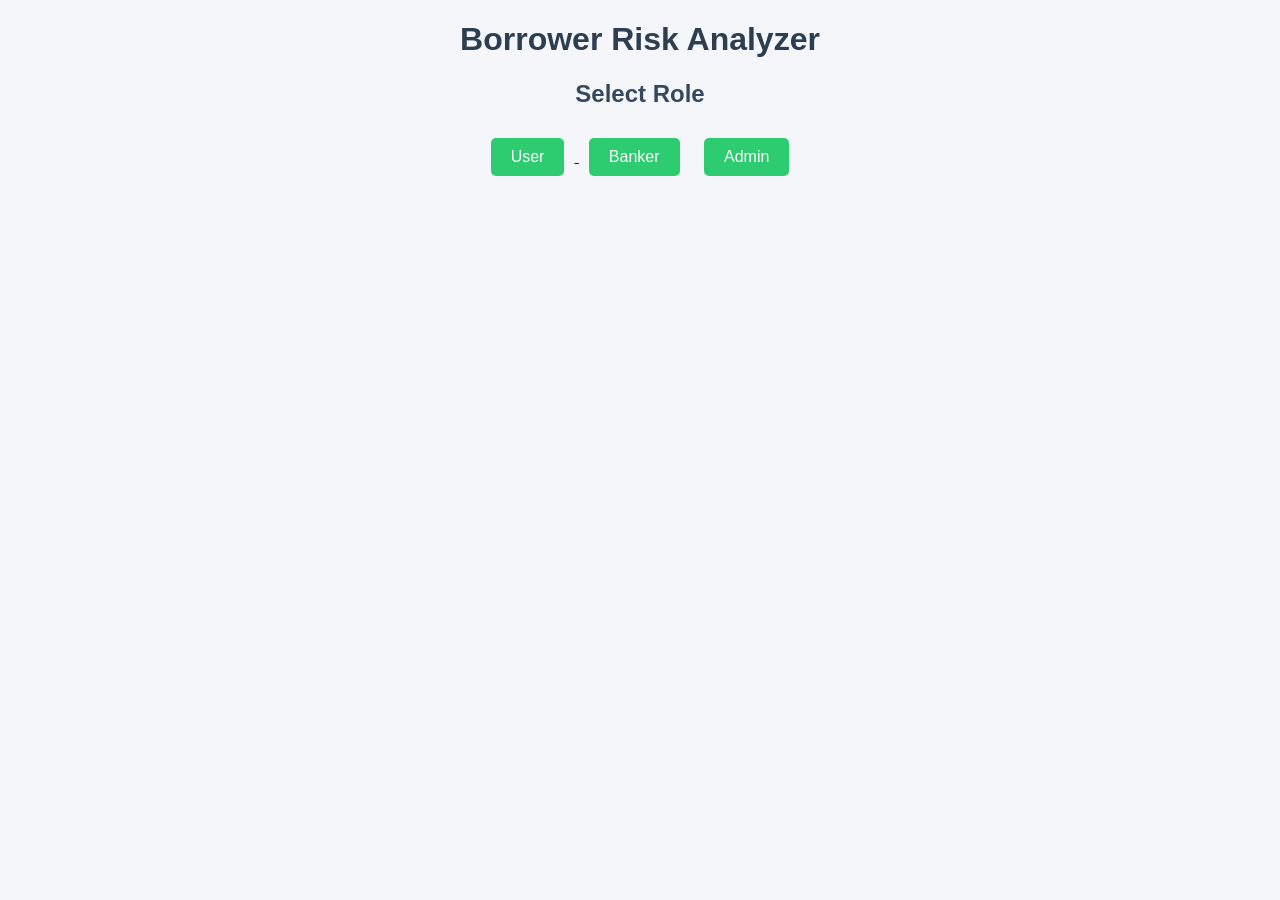
==== frontend/index.html @ 5405309b "Connected CSS styling to frontend pages" ====
<!DOCTYPE html>
<html>
<head>
    <title>Borrower Risk Analyzer</title>
    <link rel="stylesheet" href="style.css">
</head>

<body>

<h1>Borrower Risk Analyzer</h1>

<h2>Select Role</h2>

<a href="register.html">
<button>User</button>
</a>

<button>Banker</button>
<button>Admin</button>

</body>
</html>
---- frontend/style.css ----
body{
font-family: Arial, sans-serif;
background-color:#f4f6f9;
text-align:center;
}

h1{
color:#2c3e50;
}

h2{
color:#34495e;
}

button{
background-color:#2ecc71;
color:white;
border:none;
padding:10px 20px;
font-size:16px;
margin:10px;
cursor:pointer;
border-radius:5px;
}

button:hover{
background-color:#27ae60;
}

input{
padding:8px;
margin:5px;
width:200px;
}
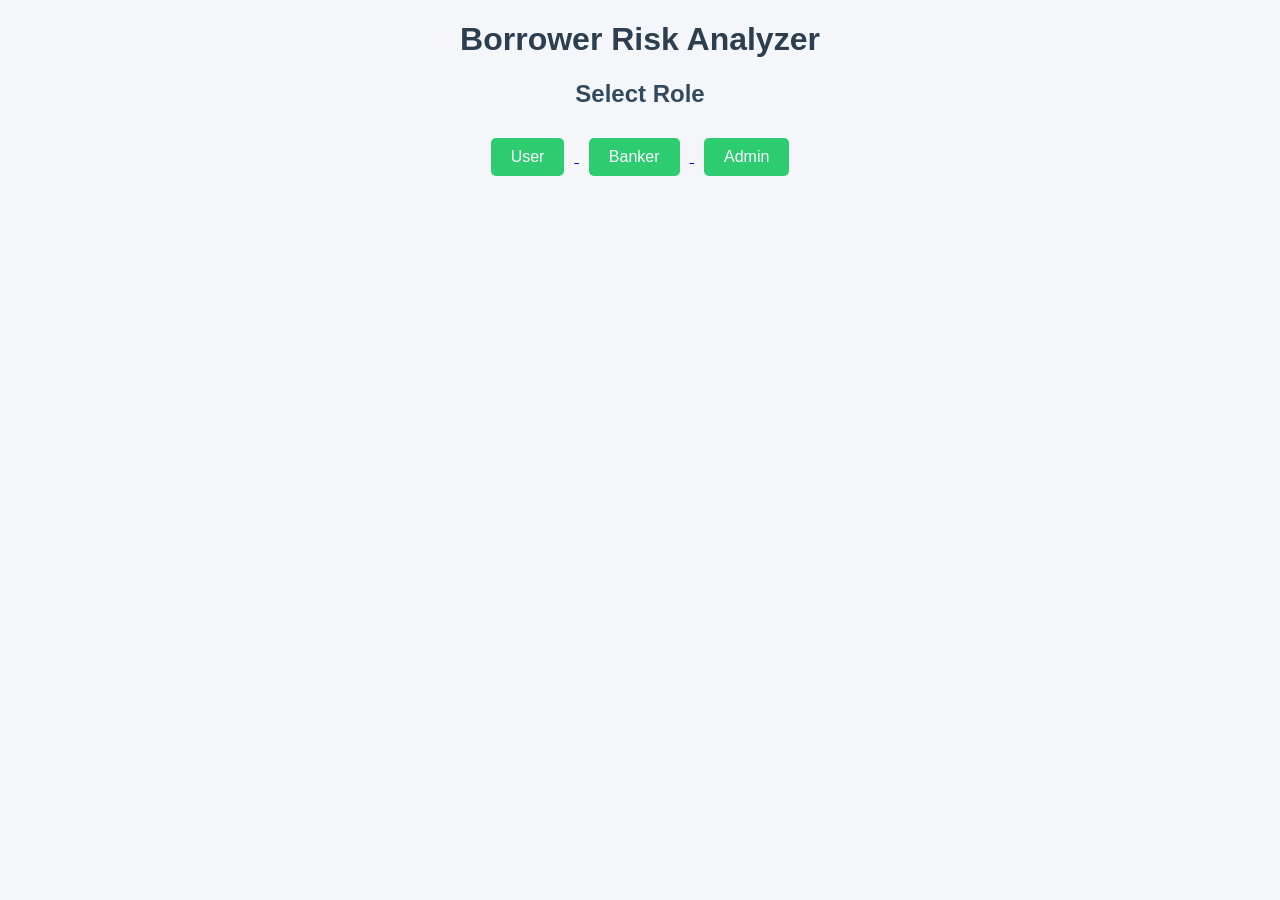
==== commit cbcefc4d: "Connected banker dashboard" ====
--- a/frontend/index.html
+++ b/frontend/index.html
@@ -15,7 +15,10 @@
 <button>User</button>
 </a>
 
+<a href="banker_dashboard.html">
 <button>Banker</button>
+</a>
+    
 <button>Admin</button>
 
 </body>
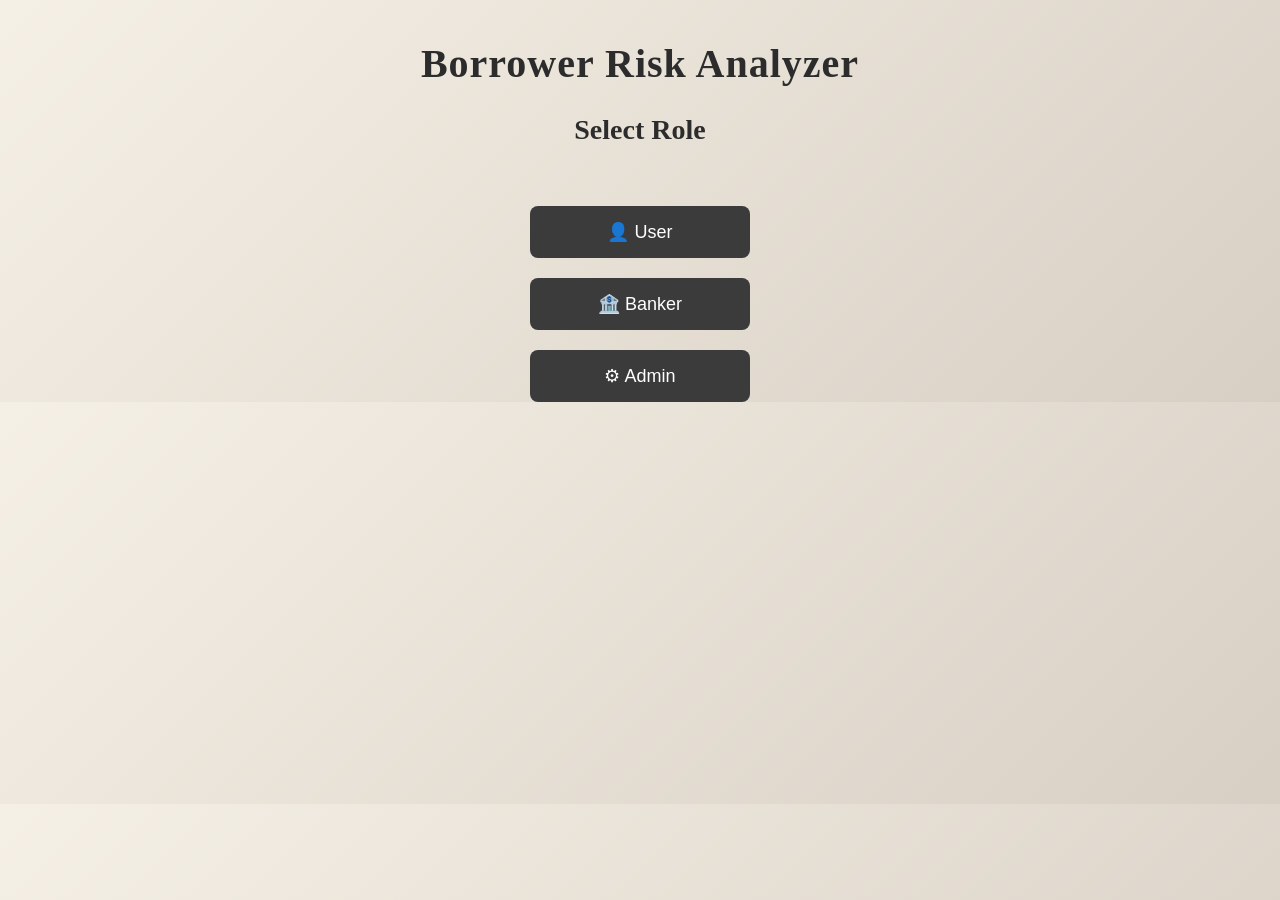
==== commit c838fee1: "Add popups for user, banker, and admin logins" ====
--- a/frontend/index.html
+++ b/frontend/index.html
@@ -1,8 +1,9 @@
 <!DOCTYPE html>
 <html>
+
 <head>
-    <title>Borrower Risk Analyzer</title>
-    <link rel="stylesheet" href="style.css">
+<title>Borrower Risk Analyzer</title>
+<link rel="stylesheet" href="style.css">
 </head>
 
 <body>
@@ -11,15 +12,86 @@
 
 <h2>Select Role</h2>
 
-<a href="register.html">
-<button>User</button>
-</a>
+<div class="buttons">
 
-<a href="banker_dashboard.html">
-<button>Banker</button>
-</a>
-    
-<button>Admin</button>
+<button onclick="openPopup('userPopup')">👤 User</button>
+
+<button onclick="openPopup('bankerPopup')">🏦 Banker</button>
+
+<button onclick="openPopup('adminPopup')">⚙ Admin</button>
+
+</div>
+
+
+<!-- USER POPUP -->
+
+<div id="userPopup" class="popup">
+<div class="popup-content">
+
+<span class="close" onclick="closePopup('userPopup')">&times;</span>
+
+<h2>User Login</h2>
+
+<input type="text" placeholder="Phone Number"><br><br>
+<input type="password" placeholder="Password"><br><br>
+
+<button onclick="location.href='loan_check.html'">Login</button>
+
+<br><br>
+
+<button onclick="location.href='register.html'">Create Account</button>
+
+</div>
+</div>
+
+
+<!-- BANKER POPUP -->
+
+<div id="bankerPopup" class="popup">
+<div class="popup-content">
+
+<span class="close" onclick="closePopup('bankerPopup')">&times;</span>
+
+<h2>Banker Login</h2>
+
+<input type="text" placeholder="Banker ID"><br><br>
+<input type="password" placeholder="Password"><br><br>
+
+<button onclick="location.href='banker_dashboard.html'">Login</button>
+
+</div>
+</div>
+
+
+<!-- ADMIN POPUP -->
+
+<div id="adminPopup" class="popup">
+<div class="popup-content">
+
+<span class="close" onclick="closePopup('adminPopup')">&times;</span>
+
+<h2>Admin Login</h2>
+
+<input type="text" placeholder="Admin ID"><br><br>
+<input type="password" placeholder="Password"><br><br>
+
+<button>Login</button>
+
+</div>
+</div>
+
+
+<script>
+
+function openPopup(id){
+document.getElementById(id).style.display = "block";
+}
+
+function closePopup(id){
+document.getElementById(id).style.display = "none";
+}
+
+</script>
 
 </body>
 </html>
--- a/frontend/style.css
+++ b/frontend/style.css
@@ -1,34 +1,118 @@
+/* Whole Website Styling */
 body{
-font-family: Arial, sans-serif;
-background-color:#f4f6f9;
+font-family: Georgia, serif;
+background: linear-gradient(135deg,#f5f0e6,#d8cfc4);
+margin:0;
+padding:0;
 text-align:center;
+color:#2c2c2c;
 }
 
+
+/* Heading Style */
+
 h1{
-color:#2c3e50;
+margin-top:40px;
+font-size:40px;
+letter-spacing:1px;
 }
 
 h2{
-color:#34495e;
+font-size:28px;
 }
 
+h3{
+font-size:20px;
+}
+
+
+/* Buttons */
+
 button{
-background-color:#2ecc71;
+background:#3b3b3b;
 color:white;
+padding:15px;
+width:220px;
 border:none;
-padding:10px 20px;
-font-size:16px;
-margin:10px;
+border-radius:8px;
+font-size:18px;
 cursor:pointer;
-border-radius:5px;
+transition:0.3s;
 }
 
 button:hover{
-background-color:#27ae60;
+background:#000000;
+transform:scale(1.05);
 }
 
-input{
-padding:8px;
-margin:5px;
-width:200px;
+
+/* Inputs */
+
+input, select{
+padding:10px;
+width:260px;
+border-radius:6px;
+border:1px solid #aaa;
+font-size:14px;
 }
+
+
+/* Front Page Buttons Layout */
+
+.buttons{
+display:flex;
+flex-direction:column;
+align-items:center;
+gap:20px;
+margin-top:60px;
+}
+
+
+/* Popup Styling */
+
+.popup{
+display:none;
+position:fixed;
+top:0;
+left:0;
+width:100%;
+height:100%;
+background:rgba(0,0,0,0.6);
+}
+
+.popup-content{
+background:#fff8f0;
+padding:30px;
+width:320px;
+margin:120px auto;
+border-radius:12px;
+box-shadow:0 10px 25px rgba(0,0,0,0.3);
+}
+
+.close{
+float:right;
+font-size:22px;
+cursor:pointer;
+}
+
+
+/* Loan Eligibility Card */
+
+.loan-card{
+background:#fff8f0;
+width:500px;
+margin:50px auto;
+padding:30px;
+border-radius:15px;
+box-shadow:0 15px 30px rgba(0,0,0,0.2);
+text-align:left;
+}
+
+
+/* Risk Bar */
+
+#riskColor{
+height:20px;
+border-radius:20px;
+margin-top:10px;
+}
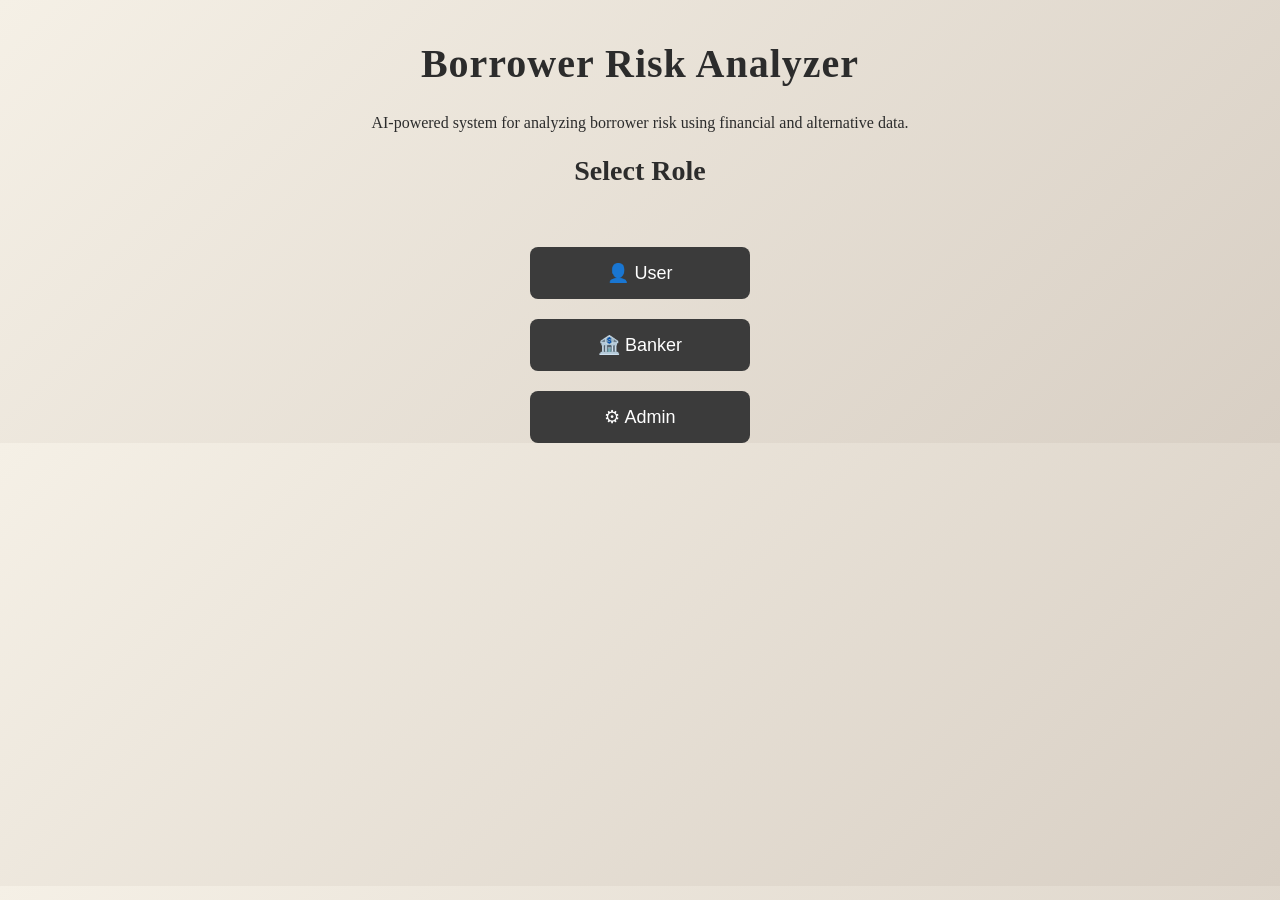
==== commit c39af751: "Add description for borrower risk analyzer Added a description paragraph for the borrower risk analy" ====
--- a/frontend/index.html
+++ b/frontend/index.html
@@ -10,6 +10,7 @@
 
 <h1>Borrower Risk Analyzer</h1>
 
+<p>AI-powered system for analyzing borrower risk using financial and alternative data.</p> 
 <h2>Select Role</h2>
 
 <div class="buttons">
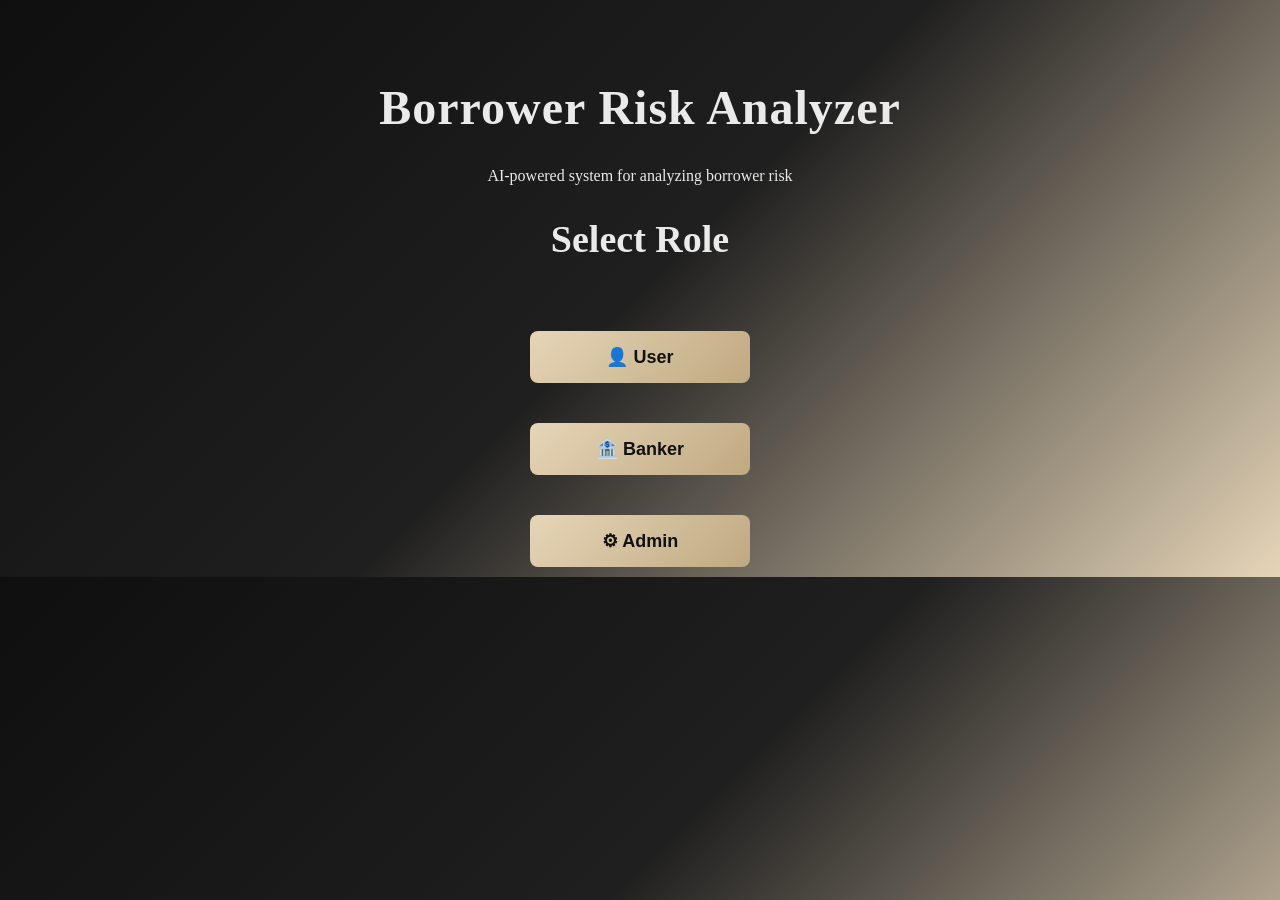
==== commit 87b5aa2c: "Update index.html" ====
--- a/frontend/index.html
+++ b/frontend/index.html
@@ -3,93 +3,333 @@
 
 <head>
 <title>Borrower Risk Analyzer</title>
+
 <link rel="stylesheet" href="style.css">
+
+<style>
+body{
+font-family:Georgia, serif;
+text-align:center;
+margin-top:80px;
+}
+
+.buttons button{
+padding:15px 30px;
+font-size:18px;
+margin:10px;
+cursor:pointer;
+}
+
+.popup{
+display:none;
+position:fixed;
+top:0;
+left:0;
+width:100%;
+height:100%;
+background:rgba(0,0,0,0.6);
+justify-content:center;
+align-items:center;
+}
+
+.popup.show{
+display:flex;
+}
+
+.popup-content{
+background:rgb(73, 58, 58);
+padding:30px;
+border-radius:12px;
+width:320px;
+text-align:center;
+box-shadow:0 10px 25px rgba(0,0,0,0.3);
+}
+
+input{
+width:90%;
+padding:10px;
+margin:6px;
+font-size:16px;
+}
+
+button{
+padding:10px 20px;
+font-size:16px;
+cursor:pointer;
+}
+
+.close{
+float:right;
+font-size:20px;
+cursor:pointer;
+}
+</style>
+
 </head>
 
 <body>
 
 <h1>Borrower Risk Analyzer</h1>
-
-<p>AI-powered system for analyzing borrower risk using financial and alternative data.</p> 
+<p>AI-powered system for analyzing borrower risk</p>
+
 <h2>Select Role</h2>
 
 <div class="buttons">
-
-<button onclick="openPopup('userPopup')">👤 User</button>
-
-<button onclick="openPopup('bankerPopup')">🏦 Banker</button>
-
-<button onclick="openPopup('adminPopup')">⚙ Admin</button>
-
-</div>
-
-
-<!-- USER POPUP -->
-
-<div id="userPopup" class="popup">
+<button onclick="openLogin('user')">👤 User</button>
+<button onclick="openLogin('banker')">🏦 Banker</button>
+<button onclick="openLogin('admin')">⚙ Admin</button>
+</div>
+
+<!-- LOGIN -->
+<div id="loginPopup" class="popup">
 <div class="popup-content">
 
-<span class="close" onclick="closePopup('userPopup')">&times;</span>
-
-<h2>User Login</h2>
-
-<input type="text" placeholder="Phone Number"><br><br>
-<input type="password" placeholder="Password"><br><br>
-
-<button onclick="location.href='loan_check.html'">Login</button>
-
-<br><br>
-
-<button onclick="location.href='register.html'">Create Account</button>
-
-</div>
-</div>
-
-
-<!-- BANKER POPUP -->
-
-<div id="bankerPopup" class="popup">
+<span class="close" onclick="closePopup('loginPopup')">&times;</span>
+
+<h2 id="loginTitle"></h2>
+<div id="loginFields"></div>
+
+<button onclick="login()">Login</button>
+
+<p id="loginMsg" style="color:red;"></p>
+
+<p>
+Not registered? 
+<a href="#" onclick="openRegister()">Create Account</a>
+</p>
+
+</div>
+</div>
+
+<!-- REGISTER -->
+<div id="registerPopup" class="popup">
 <div class="popup-content">
 
-<span class="close" onclick="closePopup('bankerPopup')">&times;</span>
-
-<h2>Banker Login</h2>
-
-<input type="text" placeholder="Banker ID"><br><br>
-<input type="password" placeholder="Password"><br><br>
-
-<button onclick="location.href='banker_dashboard.html'">Login</button>
-
-</div>
-</div>
-
-
-<!-- ADMIN POPUP -->
-
-<div id="adminPopup" class="popup">
-<div class="popup-content">
-
-<span class="close" onclick="closePopup('adminPopup')">&times;</span>
-
-<h2>Admin Login</h2>
-
-<input type="text" placeholder="Admin ID"><br><br>
-<input type="password" placeholder="Password"><br><br>
-
-<button>Login</button>
-
-</div>
-</div>
-
+<span class="close" onclick="closePopup('registerPopup')">&times;</span>
+
+<h2 id="registerTitle"></h2>
+<div id="registerFields"></div>
+
+<button onclick="register()">Register</button>
+
+<p id="regMsg" style="color:red;"></p>
+
+</div>
+</div>
 
 <script>
 
-function openPopup(id){
-document.getElementById(id).style.display = "block";
-}
-
+let role = "";
+
+/* OPEN LOGIN */
+function openLogin(r){
+role = r;
+
+document.getElementById("loginMsg").innerText = "";
+
+document.getElementById("loginPopup").classList.add("show");
+document.getElementById("loginTitle").innerText = r.toUpperCase()+" Login";
+
+if(r==="user"){
+document.getElementById("loginFields").innerHTML = `
+<input id="loginUser" placeholder="Username"><br>
+<input id="loginPass" type="password" placeholder="Password"><br>
+`;
+}
+else{
+document.getElementById("loginFields").innerHTML = `
+<input id="loginId" placeholder="${r==='banker'?'Banker ID':'Admin ID'}"><br>
+<input id="loginPass" type="password" placeholder="Password"><br>
+`;
+}
+}
+
+/* OPEN REGISTER */
+function openRegister(){
+
+document.getElementById("regMsg").innerText = "";
+
+document.getElementById("loginPopup").classList.remove("show");
+document.getElementById("registerPopup").classList.add("show");
+
+document.getElementById("registerTitle").innerText = role.toUpperCase()+" Register";
+
+if(role==="user"){
+document.getElementById("registerFields").innerHTML = `
+<input id="name" placeholder="Name"><br>
+<input id="phone" placeholder="Phone"><br>
+<input id="username" placeholder="Username"><br>
+<input id="pass" type="password" placeholder="Password"><br>
+<input id="confirm" type="password" placeholder="Confirm Password"><br>
+`;
+}
+else if(role==="banker"){
+document.getElementById("registerFields").innerHTML = `
+<input id="name" placeholder="Name"><br>
+<input id="bankId" placeholder="Banker ID"><br>
+<input id="bankName" placeholder="Bank Name"><br>
+<input id="pass" type="password" placeholder="Password"><br>
+<input id="confirm" type="password" placeholder="Confirm Password"><br>
+`;
+}
+else{
+document.getElementById("registerFields").innerHTML = `
+<input id="name" placeholder="Admin Name"><br>
+<input id="email" placeholder="Email"><br>
+<input id="pass" type="password" placeholder="Password"><br>
+<input id="confirm" type="password" placeholder="Confirm Password"><br>
+`;
+}
+}
+
+/* CLOSE */
 function closePopup(id){
-document.getElementById(id).style.display = "none";
+document.getElementById(id).classList.remove("show");
+}
+
+/* REGISTER */
+function register(){
+
+let regMsg = document.getElementById("regMsg");
+
+let password = document.getElementById("pass").value.trim();
+let confirmPassword = document.getElementById("confirm").value.trim();
+
+if(password !== confirmPassword){
+regMsg.innerText = "Passwords do not match";
+return;
+}
+
+if(role==="user"){
+let username = document.getElementById("username").value.trim();
+
+if(!username){
+regMsg.innerText="Enter username";
+return;
+}
+
+let data = {
+name: document.getElementById("name").value.trim(),
+phone: document.getElementById("phone").value.trim(),
+username: username,
+pass: password
+};
+
+localStorage.setItem("user_"+username, JSON.stringify(data));
+}
+
+else if(role==="banker"){
+let id = document.getElementById("bankId").value.trim();
+
+if(!id){
+regMsg.innerText="Enter Banker ID";
+return;
+}
+
+let data = {
+name: document.getElementById("name").value.trim(),
+bankId: id,
+bankName: document.getElementById("bankName").value.trim(),
+pass: password
+};
+
+localStorage.setItem("banker_"+id, JSON.stringify(data));
+}
+
+else{
+let adminId = "ADM" + Math.floor(Math.random()*100000);
+
+alert("Your Admin ID: " + adminId);
+
+let data = {
+name: document.getElementById("name").value.trim(),
+email: document.getElementById("email").value.trim(),
+adminId: adminId,
+pass: password
+};
+
+localStorage.setItem("admin_"+adminId, JSON.stringify(data));
+
+alert("Registration Successful!");
+window.location.href="admin_dashboard.html";
+return;
+}
+
+regMsg.style.color="green";
+regMsg.innerText = "Registration Successful!";
+
+setTimeout(()=>{
+document.getElementById("registerPopup").classList.remove("show");
+document.getElementById("loginPopup").classList.add("show");
+},1500);
+
+}
+
+/* LOGIN */
+function login(){
+
+let loginMsg = document.getElementById("loginMsg");
+
+/* USER LOGIN */
+if(role==="user"){
+let username = document.getElementById("loginUser").value.trim();
+let password = document.getElementById("loginPass").value.trim();
+
+if(!username || !password){
+loginMsg.innerText="Enter all fields!";
+return;
+}
+
+let stored = localStorage.getItem("user_"+username);
+
+if(!stored){
+loginMsg.innerText="Not registered!";
+return;
+}
+
+let data = JSON.parse(stored);
+
+if(data.pass === password){
+
+// ✅ STORE SESSION
+localStorage.setItem("currentUser", username);
+
+// ✅ REDIRECT
+window.location.href="user_dashboard.html";
+
+}else{
+loginMsg.innerText="Wrong password!";
+}
+}
+
+/* BANKER + ADMIN */
+else{
+let id = document.getElementById("loginId").value.trim();
+let password = document.getElementById("loginPass").value.trim();
+
+if(!id || !password){
+loginMsg.innerText="Enter all fields!";
+return;
+}
+
+let key = role==="banker" ? "banker_"+id : "admin_"+id;
+
+let stored = localStorage.getItem(key);
+
+if(!stored){
+loginMsg.innerText="Not registered!";
+return;
+}
+
+let data = JSON.parse(stored);
+
+if(data.pass === password){
+window.location.href = role==="banker" ? "banker_dashboard.html" : "admin_dashboard.html";
+}else{
+loginMsg.innerText="Wrong password!";
+}
+}
+
 }
 
 </script>
--- a/frontend/style.css
+++ b/frontend/style.css
@@ -1,48 +1,51 @@
 /* Whole Website Styling */
+
 body{
 font-family: Georgia, serif;
-background: linear-gradient(135deg,#f5f0e6,#d8cfc4);
+background: linear-gradient(135deg,#0f0f0f,#1f1f1f,#e6d5b8);
+color:#EAEAEA;
 margin:0;
+height:100%;
 padding:0;
 text-align:center;
-color:#2c2c2c;
-}
-
-
-/* Heading Style */
+}
+
+
+/* Headings */
 
 h1{
 margin-top:40px;
-font-size:40px;
+font-size:48px;
 letter-spacing:1px;
 }
 
 h2{
-font-size:28px;
+font-size:38px;
 }
 
 h3{
-font-size:20px;
+font-size:32px;
 }
 
 
 /* Buttons */
 
 button{
-background:#3b3b3b;
-color:white;
-padding:15px;
+background:linear-gradient(135deg,#e6d5b8,#bfa980);
+color:#111;
+padding:14px;
 width:220px;
 border:none;
 border-radius:8px;
-font-size:18px;
+font-size:30px;
 cursor:pointer;
-transition:0.3s;
+transition:all 0.3s ease;
+font-weight:bold;
 }
 
 button:hover{
-background:#000000;
 transform:scale(1.05);
+box-shadow:0 8px 20px rgba(0,0,0,0.4);
 }
 
 
@@ -53,7 +56,7 @@
 width:260px;
 border-radius:6px;
 border:1px solid #aaa;
-font-size:14px;
+font-size:30px;
 }
 
 
@@ -70,43 +73,54 @@
 
 /* Popup Styling */
 
-.popup{
-display:none;
-position:fixed;
-top:0;
-left:0;
-width:100%;
-height:100%;
-background:rgba(0,0,0,0.6);
-}
-
-.popup-content{
-background:#fff8f0;
-padding:30px;
-width:320px;
-margin:120px auto;
-border-radius:12px;
-box-shadow:0 10px 25px rgba(0,0,0,0.3);
-}
-
-.close{
-float:right;
-font-size:22px;
-cursor:pointer;
-}
-
-
-/* Loan Eligibility Card */
-
-.loan-card{
-background:#fff8f0;
-width:500px;
-margin:50px auto;
-padding:30px;
-border-radius:15px;
-box-shadow:0 15px 30px rgba(0,0,0,0.2);
-text-align:left;
-}
+/* POPUP BACKGROUND */
+.popup {
+    display: none;
+    position: fixed;
+    top: 0;
+    left: 0;
+    width: 100%;
+    height: 100%;
+    background: rgba(0,0,0,0.6);
+    justify-content: center;
+    align-items: center;
+}
+
+.popup.show {
+    display: flex;
+}
+
+.popup-content {
+    background: rgb(65, 58, 58);
+    padding: 25px;
+    border-radius: 10px;
+    width: 350px;
+    max-height: 90vh;
+    overflow-y: auto;
+}
+
+/* 🔥 Bigger sub headings */
+.popup-content h3 {
+    font-size: 20px;
+    margin-top: 10px;
+}
+
+/* Bigger input text */
+.popup-content input {
+    font-size: 28px;
+    padding: 6px;
+    width: 90%;
+}
+/* BUTTON */
+.popup-content button {
+    padding: 10px 20px;
+    background-color: #0e1922;
+    color: dark rgb(37, 32, 32);
+    border: none;
+    border-radius: 5px;
+    cursor: pointer;
+}
+
 
 
 /* Risk Bar */
@@ -116,3 +130,107 @@
 border-radius:20px;
 margin-top:10px;
 }
+
+
+/* Dashboard Layout */
+
+.container{
+display:flex;
+}
+
+
+/* Sidebar */
+
+.sidebar{
+width:220px;
+background:#23262B;
+height:100vh;
+padding:20px;
+position:fixed;
+}
+
+.sidebar h2{
+color:#e6d5b8;
+}
+
+.sidebar button{
+display:block;
+width:100%;
+margin:15px 0;
+padding:12px;
+background:#e6d5b8;
+color:black;
+border:none;
+border-radius:6px;
+font-size:15px;
+cursor:pointer;
+}
+
+.sidebar button:hover{
+background:white;
+}
+
+
+/* Main Dashboard Area */
+
+.main{
+margin-left:240px;
+padding:30px;
+}
+
+
+/* Profile Card */
+
+.profile-card{
+background:#23262B;
+padding:20px;
+border-radius:10px;
+width:250px;
+box-shadow:0 4px 10px rgba(0,0,0,0.4);
+margin:auto;
+}
+
+
+/* Financial Summary Card */
+
+.loan-card{
+background: rgba(255,255,255,0.06);
+backdrop-filter: blur(8px);
+border-radius:15px;
+padding:25px;
+margin:30px auto;
+box-shadow:0 10px 25px rgba(0,0,0,0.4);
+width:450px;
+transition:0.3s;
+}
+
+.loan-card:hover{
+transform:translateY(-5px);
+box-shadow:0 20px 40px rgba(0,0,0,0.5);
+}
+
+
+/* Charts Layout */
+
+.charts{
+display:flex;
+justify-content:center;
+gap:40px;
+flex-wrap:wrap;
+margin-top:40px;
+}
+
+.topbar{
+width:100%;
+background:#111;
+padding:15px;
+position:sticky;
+top:0;
+box-shadow:0 4px 10px rgba(0,0,0,0.4);
+}
+
+.topbar h2{
+margin:0;
+color:#e6d5b8;
+text-align:center;
+}
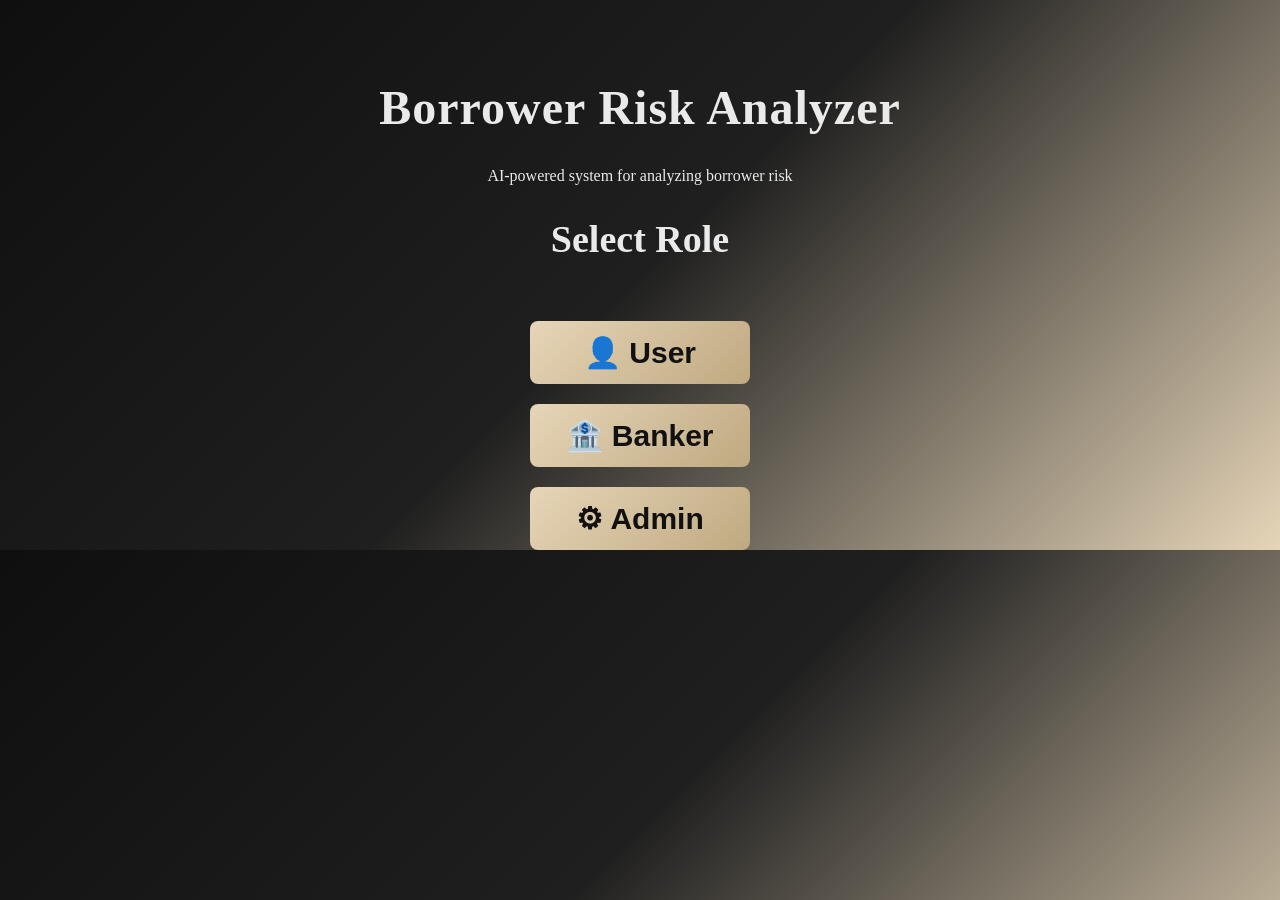
==== commit ebcf2532: "Update index.html" ====
--- a/frontend/index.html
+++ b/frontend/index.html
@@ -7,62 +7,23 @@
 <link rel="stylesheet" href="style.css">
 
 <style>
+
+/* ONLY KEEP MINIMAL PAGE ALIGNMENT */
 body{
-font-family:Georgia, serif;
-text-align:center;
-margin-top:80px;
-}
-
-.buttons button{
-padding:15px 30px;
-font-size:18px;
-margin:10px;
-cursor:pointer;
-}
-
-.popup{
-display:none;
-position:fixed;
-top:0;
-left:0;
-width:100%;
-height:100%;
-background:rgba(0,0,0,0.6);
-justify-content:center;
-align-items:center;
-}
-
-.popup.show{
-display:flex;
-}
-
-.popup-content{
-background:rgb(73, 58, 58);
-padding:30px;
-border-radius:12px;
-width:320px;
-text-align:center;
-box-shadow:0 10px 25px rgba(0,0,0,0.3);
-}
-
-input{
-width:90%;
-padding:10px;
-margin:6px;
-font-size:16px;
-}
-
-button{
-padding:10px 20px;
-font-size:16px;
-cursor:pointer;
-}
+    font-family: Georgia, serif;
+    text-align:center;
+    margin-top:80px;
+}
+
+/* REMOVE OLD POPUP + INPUT STYLES (they were breaking your theme) */
 
 .close{
-float:right;
-font-size:20px;
-cursor:pointer;
-}
+    float:right;
+    font-size:22px;
+    cursor:pointer;
+    color:#e6d5b8;
+}
+
 </style>
 
 </head>
@@ -291,10 +252,7 @@
 
 if(data.pass === password){
 
-// ✅ STORE SESSION
 localStorage.setItem("currentUser", username);
-
-// ✅ REDIRECT
 window.location.href="user_dashboard.html";
 
 }else{
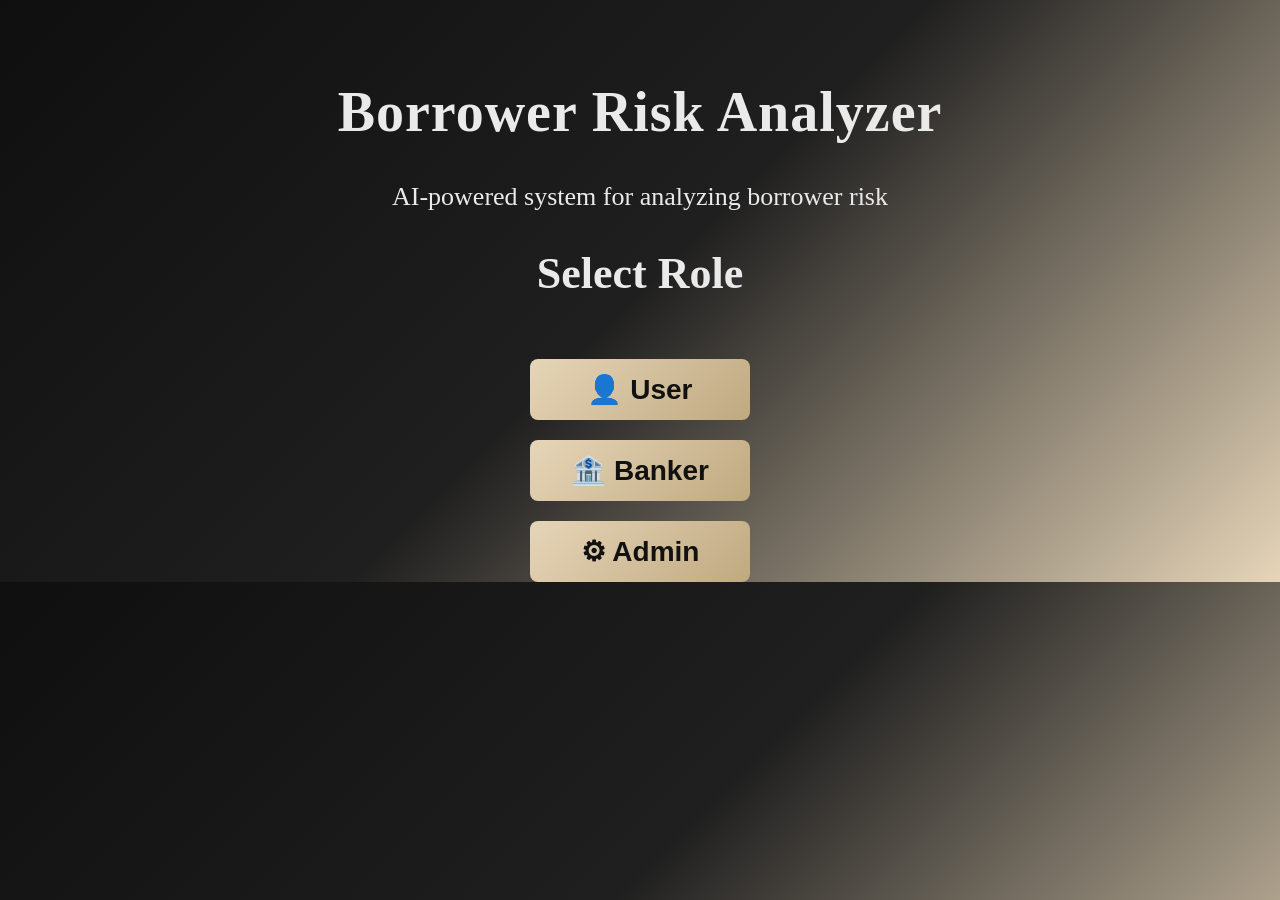
==== commit 87e1956d: "Create index.html" ====
--- a/frontend/index.html
+++ b/frontend/index.html
@@ -54,9 +54,9 @@
 
 <p id="loginMsg" style="color:red;"></p>
 
-<p>
+<p style="font-size:24px;">
 Not registered? 
-<a href="#" onclick="openRegister()">Create Account</a>
+<a href="#" onclick="openRegister()" style="font-size:26px;">Create Account</a>
 </p>
 
 </div>
@@ -212,7 +212,7 @@
 localStorage.setItem("admin_"+adminId, JSON.stringify(data));
 
 alert("Registration Successful!");
-window.location.href="admin_dashboard.html";
+window.location.href="/admin_dashboard";
 return;
 }
 
@@ -253,7 +253,7 @@
 if(data.pass === password){
 
 localStorage.setItem("currentUser", username);
-window.location.href="user_dashboard.html";
+window.location.href = "/user_dashboard";
 
 }else{
 loginMsg.innerText="Wrong password!";
@@ -282,7 +282,7 @@
 let data = JSON.parse(stored);
 
 if(data.pass === password){
-window.location.href = role==="banker" ? "banker_dashboard.html" : "admin_dashboard.html";
+window.location.href = role==="banker" ? "/banker_dashboard" : "/admin_dashboard";
 }else{
 loginMsg.innerText="Wrong password!";
 }
--- a/frontend/style.css
+++ b/frontend/style.css
@@ -10,23 +10,31 @@
 text-align:center;
 }
 
-
 /* Headings */
 
 h1{
 margin-top:40px;
-font-size:48px;
+font-size:56px;   /* INCREASED */
 letter-spacing:1px;
 }
 
 h2{
-font-size:38px;
+font-size:44px;   /* INCREASED */
 }
 
 h3{
-font-size:32px;
-}
-
+font-size:36px;   /* INCREASED */
+}
+
+h4{
+font-size:28px;   /* NEW for sub-sub */
+}
+
+/* Paragraphs */
+
+p{
+font-size:26px;   /* GLOBAL TEXT BIGGER */
+}
 
 /* Buttons */
 
@@ -37,7 +45,7 @@
 width:220px;
 border:none;
 border-radius:8px;
-font-size:30px;
+font-size:28px;   /* balanced */
 cursor:pointer;
 transition:all 0.3s ease;
 font-weight:bold;
@@ -48,17 +56,15 @@
 box-shadow:0 8px 20px rgba(0,0,0,0.4);
 }
 
-
 /* Inputs */
 
 input, select{
-padding:10px;
+padding:12px;
 width:260px;
 border-radius:6px;
 border:1px solid #aaa;
-font-size:30px;
-}
-
+font-size:26px;   /* slightly adjusted */
+}
 
 /* Front Page Buttons Layout */
 
@@ -70,74 +76,75 @@
 margin-top:60px;
 }
 
-
 /* Popup Styling */
 
-/* POPUP BACKGROUND */
 .popup {
-    display: none;
-    position: fixed;
-    top: 0;
-    left: 0;
-    width: 100%;
-    height: 100%;
-    background: rgba(0,0,0,0.6);
-    justify-content: center;
-    align-items: center;
+display: none;
+position: fixed;
+top: 0;
+left: 0;
+width: 100%;
+height: 100%;
+background: rgba(0,0,0,0.6);
+justify-content: center;
+align-items: center;
 }
 
 .popup.show {
-    display: flex;
+display: flex;
 }
 
 .popup-content {
-    background: rgb(65, 58, 58);
-    padding: 25px;
-    border-radius: 10px;
-    width: 350px;
-    max-height: 90vh;
-    overflow-y: auto;
-}
-
-/* 🔥 Bigger sub headings */
-.popup-content h3 {
-    font-size: 20px;
-    margin-top: 10px;
+background: rgb(65, 58, 58);
+padding: 30px;
+border-radius: 12px;
+width: 340px;
+text-align:center;
+box-shadow:0 10px 25px rgba(0,0,0,0.3);
+}
+
+/* 🔥 FIXED: popup headings BIG */
+.popup-content h2{
+font-size:34px;
+}
+
+.popup-content h3{
+font-size:28px;
 }
 
 /* Bigger input text */
+
 .popup-content input {
-    font-size: 28px;
-    padding: 6px;
-    width: 90%;
-}
+font-size:26px;
+padding: 10px;
+width: 90%;
+}
+
 /* BUTTON */
+
 .popup-content button {
-    padding: 10px 20px;
-    background-color: #0e1922;
-    color: dark rgb(37, 32, 32);
-    border: none;
-    border-radius: 5px;
-    cursor: pointer;
-}
-
-
+padding: 12px 20px;
+font-size:26px;
+background-color: #0e1922;
+color: rgb(255,255,255);
+border: none;
+border-radius: 6px;
+cursor: pointer;
+}
 
 /* Risk Bar */
 
 #riskColor{
-height:20px;
+height:25px;  /* slightly bigger */
 border-radius:20px;
 margin-top:10px;
 }
 
-
 /* Dashboard Layout */
 
 .container{
 display:flex;
 }
-
 
 /* Sidebar */
 
@@ -162,14 +169,13 @@
 color:black;
 border:none;
 border-radius:6px;
-font-size:15px;
+font-size:18px;   /* FIXED small font */
 cursor:pointer;
 }
 
 .sidebar button:hover{
 background:white;
 }
-
 
 /* Main Dashboard Area */
 
@@ -177,7 +183,6 @@
 margin-left:240px;
 padding:30px;
 }
-
 
 /* Profile Card */
 
@@ -185,11 +190,11 @@
 background:#23262B;
 padding:20px;
 border-radius:10px;
-width:250px;
+width:260px;
 box-shadow:0 4px 10px rgba(0,0,0,0.4);
 margin:auto;
-}
-
+font-size:22px;
+}
 
 /* Financial Summary Card */
 
@@ -198,10 +203,17 @@
 backdrop-filter: blur(8px);
 border-radius:15px;
 padding:25px;
-margin:30px auto;
-box-shadow:0 10px 25px rgba(0,0,0,0.4);
-width:450px;
+margin: auto;
+box-shadow:0 10px 30px rgba(0,0,0,0.5);
+width: 95%;
+overflow-x: auto;
 transition:0.3s;
+font-size:24px;
+<br><br>
+Phone Number<br>
+<input type="text" id="phone"><br><br>
+<button onclick="applyLoan()">Apply for Loan</button>
+<div id="statusBox" style="margin-top:20px; font-size:22px; font-weight:bold;"></div>
 }
 
 .loan-card:hover{
@@ -209,6 +221,12 @@
 box-shadow:0 20px 40px rgba(0,0,0,0.5);
 }
 
+#userTable{
+width: 100%;             /* 🔥 force table inside */
+min-width: 900px;        /* 🔥 keeps structure proper */
+font-size:18px;
+border-collapse: collapse;
+}
 
 /* Charts Layout */
 
@@ -233,4 +251,5 @@
 margin:0;
 color:#e6d5b8;
 text-align:center;
-}
+font-size:28px;
+}
